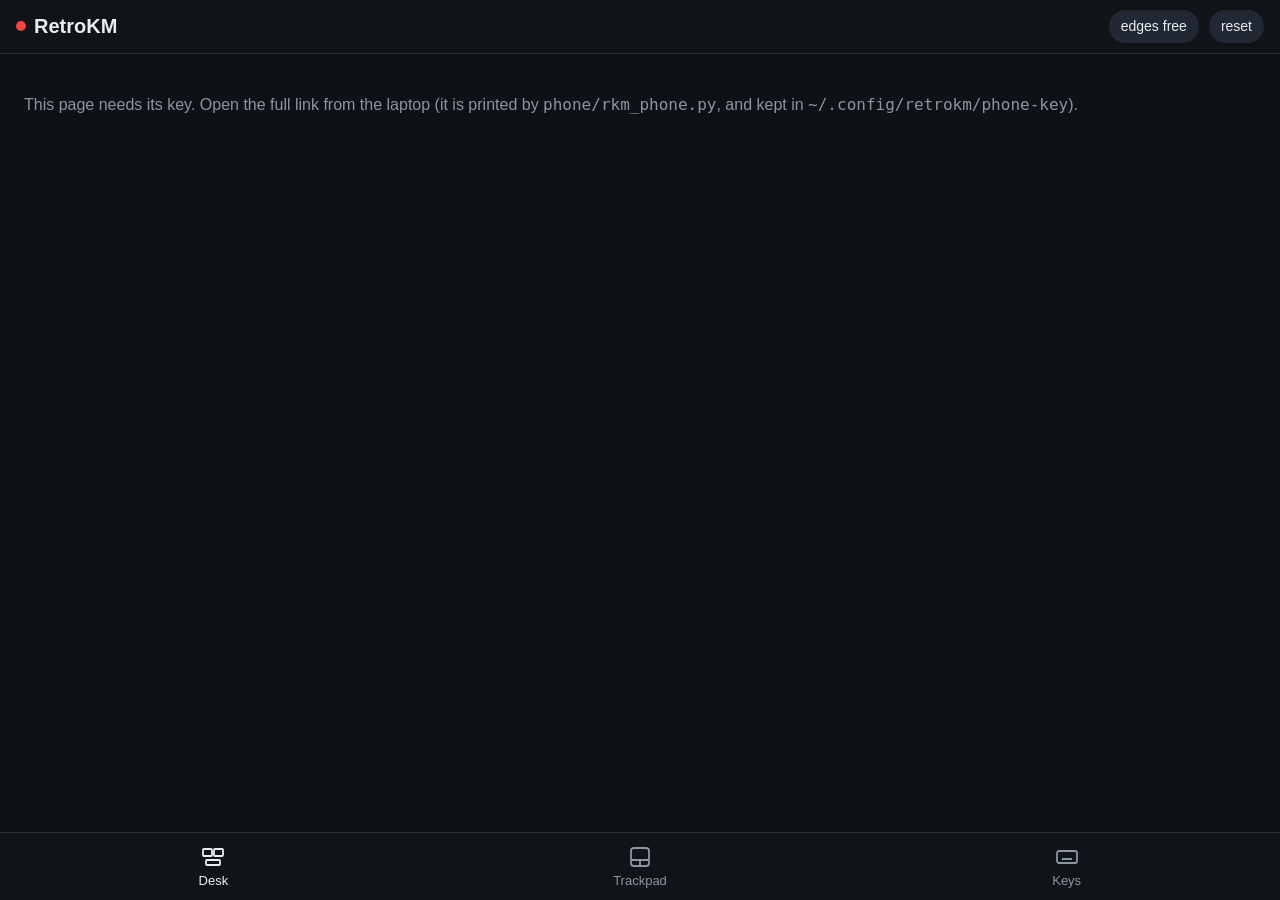
==== phone/index.html @ ae019ad3 "Phone page: desk, trackpad and keys from a phone (port 24855) Co-Authored-By: Claude Opus 5.5 <norep" ====
<!doctype html>
<html lang="en">
<head>
<meta charset="utf-8">
<meta name="viewport" content="width=device-width, initial-scale=1, viewport-fit=cover, user-scalable=no">
<meta name="apple-mobile-web-app-capable" content="yes">
<meta name="mobile-web-app-capable" content="yes">
<meta name="apple-mobile-web-app-status-bar-style" content="black-translucent">
<meta name="apple-mobile-web-app-title" content="RetroKM">
<meta name="theme-color" content="#0e1116">
<link rel="apple-touch-icon" href="/icon.png">
<link id="manifest" rel="manifest" href="/manifest.json">
<title>RetroKM</title>
<style>
:root {
  --bg: #0e1116; --card: #181d25; --card2: #212833; --line: #2b323c;
  --text: #e8edf3; --muted: #8b95a3; --accent: #3b82f6; --ok: #22c55e;
  --bad: #ef4444; --warn: #fbbf24;
  --safe-t: env(safe-area-inset-top); --safe-b: env(safe-area-inset-bottom);
}
* { box-sizing: border-box; -webkit-tap-highlight-color: transparent; }
html, body { margin: 0; height: 100%; background: var(--bg); color: var(--text);
  font: 16px/1.35 -apple-system, BlinkMacSystemFont, "Segoe UI", Roboto, sans-serif;
  -webkit-user-select: none; user-select: none; overscroll-behavior: none; }
body { display: flex; flex-direction: column; }
button { font: inherit; color: inherit; border: 0; background: var(--card2);
  border-radius: 12px; padding: 10px 14px; cursor: pointer; }
button:active { filter: brightness(1.35); }
button:disabled { opacity: .4; }

header { padding: calc(var(--safe-t) + 10px) 16px 10px; display: flex; align-items: center;
  gap: 10px; border-bottom: 1px solid var(--line); background: #101419; }
header h1 { font-size: 20px; margin: 0; flex: 1; display: flex; align-items: center; gap: 8px; }
.dot { width: 10px; height: 10px; border-radius: 50%; background: var(--bad); flex: none; }
.dot.on { background: var(--ok); }
.chip { font-size: 14px; padding: 7px 12px; border-radius: 999px; }
.chip.lock-on { background: #3b2f14; color: var(--warn); }

main { flex: 1; overflow-y: auto; -webkit-overflow-scrolling: touch; }
.page { display: none; padding: 14px 16px 20px; }
.page.show { display: block; }
#pad.show { display: flex; flex-direction: column; height: 100%; padding-bottom: 12px; }
h2 { font-size: 13px; text-transform: uppercase; letter-spacing: .06em; color: var(--muted);
  margin: 18px 2px 8px; font-weight: 600; }
h2:first-child { margin-top: 2px; }

.focusbar { display: flex; align-items: center; gap: 10px; background: var(--card);
  border-radius: 14px; padding: 12px 14px; }
.focusbar .swatch { width: 14px; height: 14px; border-radius: 4px; }
.focusbar b { font-size: 18px; }

.grid { display: grid; grid-template-columns: repeat(auto-fill, minmax(148px, 1fr)); gap: 10px; }
.card { background: var(--card); border-radius: 14px; padding: 12px; border: 2px solid transparent;
  display: flex; flex-direction: column; gap: 6px; text-align: left; }
.card.focus { border-color: var(--ok); }
.card .top { display: flex; align-items: center; gap: 8px; }
.card .name { font-weight: 600; overflow: hidden; text-overflow: ellipsis; white-space: nowrap; }
.card .sub { font-size: 13px; color: var(--muted); }
.card.off .name { color: var(--muted); }
.stat { display: inline-flex; align-items: center; gap: 5px; }
.stat i { width: 7px; height: 7px; border-radius: 50%; background: #59606b; }
.stat i.on { background: var(--ok); }

.mon { display: flex; flex-direction: column; align-items: center; gap: 4px; }
.screen { width: 100%; aspect-ratio: 16 / 9; border-radius: 6px; border: 3px solid #3a4250;
  display: flex; align-items: center; justify-content: center; text-align: center;
  font-size: 13px; padding: 4px; background: #0b0e12; overflow: hidden; }
.screen.r43 { aspect-ratio: 4 / 3; }

/* sheets */
#veil { position: fixed; inset: 0; background: rgba(0,0,0,.5); display: none; z-index: 10; }
#veil.show { display: block; }
#sheet { position: fixed; left: 0; right: 0; bottom: 0; z-index: 11; background: #151a21;
  border-radius: 18px 18px 0 0; padding: 8px 16px calc(var(--safe-b) + 16px);
  transform: translateY(105%); transition: transform .2s ease; max-height: 80vh; overflow-y: auto; }
#sheet.show { transform: none; }
#sheet .grab { width: 40px; height: 5px; border-radius: 3px; background: #3a4250; margin: 0 auto 10px; }
#sheet h3 { margin: 4px 0 2px; font-size: 19px; }
#sheet p { margin: 0 0 12px; color: var(--muted); font-size: 14px; white-space: pre-line; }
.opts { display: flex; flex-direction: column; gap: 8px; }
.opts button { text-align: left; padding: 13px 14px; display: flex; align-items: center; gap: 10px; }
.opts button.cur { background: #1f4d3a; }
.opts button.danger { color: #fca5a5; }

/* trackpad */
#surface { flex: 1; min-height: 200px; background: var(--card); border-radius: 18px;
  border: 1px solid var(--line); position: relative; touch-action: none;
  display: flex; align-items: center; justify-content: center; color: #4b5563; font-size: 14px;
  text-align: center; padding: 20px; }
#surface.drag { border-color: var(--accent); }
.btnrow { display: grid; grid-template-columns: 1fr 1fr 1fr; gap: 8px; margin-top: 10px; }
.btnrow button { padding: 18px 0; touch-action: none; }
.btnrow button.held { background: var(--accent); }
.typerow { display: flex; gap: 8px; margin-top: 10px; }
#typer { flex: 1; font: inherit; color: var(--text); background: var(--card); border: 1px solid var(--line);
  border-radius: 12px; padding: 12px 14px; -webkit-user-select: text; user-select: text; }
.speed { display: flex; align-items: center; gap: 10px; margin-top: 10px; color: var(--muted); font-size: 14px; }
.speed input { flex: 1; }

/* keys */
.keys { display: grid; grid-template-columns: repeat(4, 1fr); gap: 8px; }
.keys.k6 { grid-template-columns: repeat(6, 1fr); }
.keys button { padding: 14px 0; font-size: 15px; }
.keys button.mod.on { background: var(--accent); }
.wide2 { grid-column: span 2; }

nav { display: flex; border-top: 1px solid var(--line); background: #101419;
  padding-bottom: var(--safe-b); }
nav button { flex: 1; background: none; border-radius: 0; padding: 12px 0 10px; color: var(--muted);
  font-size: 13px; display: flex; flex-direction: column; align-items: center; gap: 3px; }
nav button.cur { color: var(--text); }
nav svg { width: 24px; height: 24px; }

#toast { position: fixed; left: 50%; top: calc(var(--safe-t) + 64px); transform: translateX(-50%);
  background: #3b2f14; color: #fde68a; padding: 10px 16px; border-radius: 999px; font-size: 14px;
  z-index: 20; opacity: 0; transition: opacity .2s; pointer-events: none; max-width: 90vw; text-align: center; }
#toast.show { opacity: 1; }
#nokey { padding: 40px 24px; color: var(--muted); display: none; }
</style>
</head>
<body>
<header>
  <h1><span class="dot" id="hubdot"></span>RetroKM</h1>
  <button class="chip" id="lockbtn">edges free</button>
  <button class="chip" id="resetbtn">reset</button>
</header>

<main>
  <div id="nokey">This page needs its key. Open the full link from the laptop
    (it is printed by <code>phone/rkm_phone.py</code>, and kept in
    <code>~/.config/retrokm/phone-key</code>).</div>

  <section class="page show" id="desk">
    <h2>In control</h2>
    <div class="focusbar" id="focusbar"></div>
    <h2>Machines</h2>
    <div class="grid" id="machines"></div>
    <h2>Monitors</h2>
    <div class="grid" id="monitors"></div>
  </section>

  <section class="page" id="pad">
    <div id="surface">drag to move · tap to click<br>two fingers: tap to right-click, drag to scroll</div>
    <div class="btnrow">
      <button data-btn="1">Left</button><button data-btn="3">Middle</button><button data-btn="2">Right</button>
    </div>
    <div class="typerow">
      <input id="typer" placeholder="type here…" autocomplete="off" autocorrect="off"
             autocapitalize="off" spellcheck="false" enterkeyhint="send">
    </div>
    <div class="speed">speed <input type="range" id="speed" min="0.5" max="4" step="0.1" value="1.8"></div>
  </section>

  <section class="page" id="keyspage">
    <h2>Hold for the next key</h2>
    <div class="keys">
      <button class="mod" data-mod="leftctrl">Ctrl</button><button class="mod" data-mod="leftalt">Alt</button>
      <button class="mod" data-mod="leftshift">Shift</button><button class="mod" data-mod="leftmeta">Win</button>
    </div>
    <h2>Keys</h2>
    <div class="keys">
      <button data-key="esc">Esc</button><button data-key="tab">Tab</button>
      <button data-key="backspace">⌫</button><button data-key="enter">Enter</button>
      <button data-key="insert">Ins</button><button data-key="home">Home</button>
      <button data-key="pageup">PgUp</button><button data-key="delete">Del</button>
      <button data-key="printscreen">PrtSc</button><button data-key="end">End</button>
      <button data-key="pagedown">PgDn</button><button data-key="space">Space</button>
      <span></span><button data-key="up">↑</button><span></span><span></span>
      <button data-key="left">←</button><button data-key="down">↓</button><button data-key="right">→</button><span></span>
    </div>
    <h2>Function keys</h2>
    <div class="keys k6" id="fkeys"></div>
    <h2>Combos</h2>
    <div class="keys">
      <button class="wide2" data-combo="ctrl+alt+delete">Ctrl+Alt+Del</button>
      <button class="wide2" data-combo="alt+tab">Alt+Tab</button>
      <button data-combo="ctrl+c">Copy</button><button data-combo="ctrl+v">Paste</button>
      <button data-combo="ctrl+z">Undo</button><button data-combo="alt+f4">Alt+F4</button>
    </div>
  </section>
</main>

<nav>
  <button class="cur" data-page="desk"><svg viewBox="0 0 24 24" fill="none" stroke="currentColor" stroke-width="1.8"><rect x="2" y="4" width="9" height="7" rx="1"/><rect x="13" y="4" width="9" height="7" rx="1"/><rect x="5" y="15" width="14" height="5" rx="1"/></svg>Desk</button>
  <button data-page="pad"><svg viewBox="0 0 24 24" fill="none" stroke="currentColor" stroke-width="1.8"><rect x="3" y="3" width="18" height="18" rx="3"/><path d="M3 15h18M12 15v6"/></svg>Trackpad</button>
  <button data-page="keyspage"><svg viewBox="0 0 24 24" fill="none" stroke="currentColor" stroke-width="1.8"><rect x="2" y="6" width="20" height="12" rx="2"/><path d="M6 10h.01M10 10h.01M14 10h.01M18 10h.01M7 14h10"/></svg>Keys</button>
</nav>

<div id="veil"></div>
<div id="sheet"><div class="grab"></div><div id="sheetbody"></div></div>
<div id="toast"></div>

<script>
"use strict";
const $ = (s) => document.querySelector(s);
const key = new URLSearchParams(location.search).get("k") || "";
$("#manifest").href = "/manifest.json?k=" + encodeURIComponent(key);

let ws = null, lay = null, hubUp = false, toastT = 0;

function toast(s) {
  const t = $("#toast");
  t.textContent = s; t.classList.add("show");
  clearTimeout(toastT); toastT = setTimeout(() => t.classList.remove("show"), 2600);
}
function send(line) {
  if (ws && ws.readyState === 1) { ws.send(line); return true; }
  toast("not connected"); return false;
}
function connect() {
  if (!key) { $("#nokey").style.display = "block"; $("#desk").classList.remove("show"); return; }
  ws = new WebSocket((location.protocol === "https:" ? "wss://" : "ws://") + location.host +
                     "/ws?k=" + encodeURIComponent(key));
  ws.onmessage = (e) => {
    const m = JSON.parse(e.data);
    if (m.layout) { lay = m.layout; hubUp = true; render(); }
    if ("hub" in m) { hubUp = m.hub; render(); }
    if (m.error) toast(m.error);
  };
  ws.onclose = () => { hubUp = false; render(); setTimeout(connect, 1500); };
}
// a phone that slept: reconnect at once
document.addEventListener("visibilitychange", () => {
  if (!document.hidden && (!ws || ws.readyState > 1)) connect();
});

const hex = (c) => "#" + ((c >>> 0) & 0xFFFFFF).toString(16).padStart(6, "0");
const screenBy = (n) => lay && lay.screens.find((s) => s.name === n);
const labelOf = (n) => { const s = screenBy(n); return s ? s.label : n; };
const monLabel = (m) => m.label || m.name;
const esc = (s) => String(s).replace(/[&<>"]/g, (c) => ({"&": "&amp;", "<": "&lt;", ">": "&gt;", '"': "&quot;"}[c]));

function render() {
  $("#hubdot").classList.toggle("on", hubUp && !!lay);
  if (!lay) {
    $("#focusbar").innerHTML = '<span class="sub">waiting for the hub…</span>';
    return;
  }
  const lb = $("#lockbtn");
  lb.textContent = lay.locked ? "edges locked" : "edges free";
  lb.classList.toggle("lock-on", !!lay.locked);

  const a = screenBy(lay.active);
  $("#focusbar").innerHTML = a
    ? `<span class="swatch" style="background:${hex(a.color)}"></span><b>${esc(a.label)}</b>`
    : `<span class="sub">nobody has the keyboard</span>`;

  $("#machines").innerHTML = lay.screens.map((s, i) => {
    const where = lay.monitors.filter((m) => m.shows === s.name).map(monLabel);
    const st = s.ready ? "online" : (s.agent ? "offline" : "no link");
    return `<button class="card ${s.name === lay.active ? "focus" : ""} ${s.ready ? "" : "off"}" data-scr="${i}">
      <div class="top"><span class="swatch" style="width:12px;height:12px;border-radius:4px;flex:none;background:${hex(s.color)}"></span>
      <span class="name">${esc(s.label)}</span></div>
      <div class="sub"><span class="stat"><i class="${s.ready ? "on" : ""}"></i>${st}</span></div>
      <div class="sub">${where.length ? "on " + esc(where.join(", ")) : "&nbsp;"}</div></button>`;
  }).join("");

  const mons = [...lay.monitors].sort((x, y) => x.capture - y.capture || x.row - y.row || x.col - y.col);
  $("#monitors").innerHTML = mons.map((m) => {
    const s = screenBy(m.shows);
    const col = s ? hex(s.color) : "#3a4250";
    const what = m.sharedOn ? labelOf(m.shared) : (s ? s.label : "off");
    const sub = m.fixed ? "built in" : m.capture ? "capture · out " + m.output : "out " + m.output + (m.shared ? " · shared" : "");
    return `<button class="card mon" data-mon="${esc(m.name)}">
      <div class="screen ${m.aw === 4 ? "r43" : ""}" style="border-color:${col};color:${s || m.sharedOn ? "var(--text)" : "var(--muted)"}">${esc(what)}</div>
      <div class="name">${esc(monLabel(m))}</div><div class="sub">${esc(sub)}</div></button>`;
  }).join("");
}

/* ---- sheets ---- */
function openSheet(html, wire) {
  $("#sheetbody").innerHTML = html;
  $("#veil").classList.add("show"); $("#sheet").classList.add("show");
  $("#sheetbody").querySelectorAll("[data-cmd]").forEach((b) =>
    b.addEventListener("click", () => { send(b.dataset.cmd); closeSheet(); }));
  if (wire) wire();
}
function closeSheet() { $("#veil").classList.remove("show"); $("#sheet").classList.remove("show"); }
$("#veil").addEventListener("click", closeSheet);

function machineSheet(s) {
  const opts = [];
  if (s.ready && s.name !== lay.active) opts.push(`<button data-cmd="goto ${s.name}">Take control of it</button>`);
  else if (s.name === lay.active) opts.push(`<button class="cur" disabled>In control now</button>`);
  if (s.input) for (const m of lay.monitors) {
    if (m.fixed || m.capture) continue;
    const on = m.shows === s.name && !m.sharedOn;
    opts.push(`<button class="${on ? "cur" : ""}" data-cmd="tie ${s.name} ${m.name}">Show on ${esc(monLabel(m))}</button>`);
  }
  openSheet(`<h3>${esc(s.label)}</h3><p>${esc(s.about || "")}</p><div class="opts">${opts.join("") ||
    '<p>Nothing to do with it from here.</p>'}</div>`);
}

function monitorSheet(m) {
  const opts = [];
  if (m.fixed) {
    opts.push(`<button data-cmd="goto ${m.fixed}">Take control of ${esc(labelOf(m.fixed))}</button>`);
  } else {
    if (m.shared) {
      opts.push(`<button class="${m.sharedOn ? "cur" : ""}" data-cmd="share ${m.name} on">Its own input: ${esc(labelOf(m.shared))}</button>`);
      opts.push(`<button class="${m.sharedOn ? "" : "cur"}" data-cmd="share ${m.name} off">The switcher's input</button>`);
    }
    for (const s of lay.screens) {
      if (!s.input) continue;
      const on = m.shows === s.name && !m.sharedOn;
      opts.push(`<button class="${on ? "cur" : ""}" data-cmd="tie ${s.name} ${m.name}">
        <span class="swatch" style="width:12px;height:12px;border-radius:4px;background:${hex(s.color)}"></span>${esc(s.label)}</button>`);
    }
    opts.push(`<button class="danger" data-cmd="untie ${m.name}">Nothing (no signal)</button>`);
  }
  const shows = m.sharedOn ? labelOf(m.shared) : (m.shows ? labelOf(m.shows) : "nothing");
  openSheet(`<h3>${esc(monLabel(m))}</h3><p>showing ${esc(shows)}</p><div class="opts">${opts.join("")}</div>`);
}

$("#machines").addEventListener("click", (e) => {
  const c = e.target.closest("[data-scr]"); if (c && lay) machineSheet(lay.screens[+c.dataset.scr]);
});
$("#monitors").addEventListener("click", (e) => {
  const c = e.target.closest("[data-mon]");
  if (c && lay) monitorSheet(lay.monitors.find((m) => m.name === c.dataset.mon));
});
$("#lockbtn").addEventListener("click", () => send("lock"));
$("#resetbtn").addEventListener("click", () => openSheet(
  `<h3>Reset the KVM?</h3><p>The hub starts over: screens blink, the keyboard and mouse drop for a few seconds, and every machine reconnects.</p>
   <div class="opts"><button class="danger" data-cmd="reset">Reset</button></div>`));

/* ---- tabs ---- */
document.querySelectorAll("nav button").forEach((b) => b.addEventListener("click", () => {
  document.querySelectorAll("nav button").forEach((x) => x.classList.toggle("cur", x === b));
  document.querySelectorAll(".page").forEach((p) => p.classList.toggle("show", p.id === b.dataset.page));
}));

/* ---- trackpad ---- */
const surf = $("#surface");
const pts = new Map();
let gesture = null, accX = 0, accY = 0, wheelAcc = 0, flushT = 0, lastTap = 0, dragHold = false;
let speed = 1.8;
try { speed = +localStorage.getItem("rkm-speed") || 1.8; } catch (e) {}
$("#speed").value = speed;
$("#speed").addEventListener("input", (e) => {
  speed = +e.target.value; try { localStorage.setItem("rkm-speed", speed); } catch (e2) {}
});

function flush() {
  flushT = 0;
  const out = [];
  const dx = Math.trunc(accX), dy = Math.trunc(accY);
  if (dx || dy) { out.push(`rel ${dx} ${dy}`); accX -= dx; accY -= dy; }
  const w = Math.trunc(wheelAcc / 120) * 120;
  if (w) { out.push(`wheel ${w}`); wheelAcc -= w; }
  if (out.length) send(out.join("\n"));
}
const queue = () => { if (!flushT) flushT = setTimeout(flush, 16); };
const click = (b) => send(`btn ${b} 1\nbtn ${b} 0`);

surf.addEventListener("pointerdown", (e) => {
  try { surf.setPointerCapture(e.pointerId); } catch (err) {}
  pts.set(e.pointerId, {x: e.clientX, y: e.clientY});
  const now = performance.now();
  if (pts.size === 1) {
    // a tap then a quick press again: hold the left button and drag
    dragHold = now - lastTap < 300;
    if (dragHold) { send("btn 1 1"); surf.classList.add("drag"); }
    gesture = {t: now, moved: 0, fingers: 1};
  } else if (gesture) gesture.fingers = Math.max(gesture.fingers, pts.size);
});
surf.addEventListener("pointermove", (e) => {
  const p = pts.get(e.pointerId); if (!p) return;
  const dx = e.clientX - p.x, dy = e.clientY - p.y;
  p.x = e.clientX; p.y = e.clientY;
  if (gesture) gesture.moved += Math.abs(dx) + Math.abs(dy);
  if (pts.size === 1) {
    const mag = Math.hypot(dx, dy), g = speed * (1 + Math.min(mag, 25) / 12);
    accX += dx * g; accY += dy * g;
  } else if (pts.size === 2) {
    wheelAcc += dy * 3;   // two fingers (each counts): ~20 px per notch, content follows the fingers
  }
  queue();
});
function up(e) {
  if (!pts.has(e.pointerId)) return;
  pts.delete(e.pointerId);
  if (pts.size) return;
  const g = gesture; gesture = null;
  if (dragHold) { send("btn 1 0"); dragHold = false; surf.classList.remove("drag"); lastTap = 0; return; }
  if (g && g.moved < 12 && performance.now() - g.t < 280) {
    click(g.fingers >= 2 ? 2 : 1);
    lastTap = g.fingers === 1 ? performance.now() : 0;
  }
}
surf.addEventListener("pointerup", up);
surf.addEventListener("pointercancel", up);

document.querySelectorAll(".btnrow button").forEach((b) => {
  const n = b.dataset.btn;
  b.addEventListener("pointerdown", (e) => { try { b.setPointerCapture(e.pointerId); } catch (err) {} b.classList.add("held"); send(`btn ${n} 1`); });
  const rel = () => { if (b.classList.contains("held")) { b.classList.remove("held"); send(`btn ${n} 0`); } };
  b.addEventListener("pointerup", rel); b.addEventListener("pointercancel", rel);
});

/* typing: every keystroke goes straight through; the field stays empty */
const typer = $("#typer");
typer.addEventListener("beforeinput", (e) => {
  e.preventDefault();
  if (e.inputType === "insertText" || e.inputType === "insertReplacementText") {
    if (e.data) send("text " + e.data);
  } else if (e.inputType === "deleteContentBackward") {
    send("key backspace 1\nkey backspace 0");
  } else if (e.inputType === "insertLineBreak" || e.inputType === "insertParagraph") {
    send("key enter 1\nkey enter 0");
  }
});
typer.addEventListener("keydown", (e) => {
  if (e.key === "Enter") { e.preventDefault(); send("key enter 1\nkey enter 0"); }
});
typer.addEventListener("input", () => { if (typer.value) { send("text " + typer.value); typer.value = ""; } });

/* ---- keys ---- */
const fk = $("#fkeys");
for (let i = 1; i <= 12; i++) fk.insertAdjacentHTML("beforeend", `<button data-key="f${i}">F${i}</button>`);
const mods = new Set();
document.querySelectorAll("[data-mod]").forEach((b) => b.addEventListener("click", () => {
  const m = b.dataset.mod;
  if (mods.has(m)) mods.delete(m); else mods.add(m);
  b.classList.toggle("on", mods.has(m));
}));
document.addEventListener("click", (e) => {
  const k = e.target.closest("[data-key]"), c = e.target.closest("[data-combo]");
  if (k) {
    const ms = [...mods], lines = [];
    ms.forEach((m) => lines.push(`key ${m} 1`));
    lines.push(`key ${k.dataset.key} 1`, `key ${k.dataset.key} 0`);
    ms.reverse().forEach((m) => lines.push(`key ${m} 0`));
    send(lines.join("\n"));
    mods.clear(); document.querySelectorAll("[data-mod]").forEach((b) => b.classList.remove("on"));
  } else if (c) send("combo " + c.dataset.combo);
});

render();
connect();
</script>
</body>
</html>
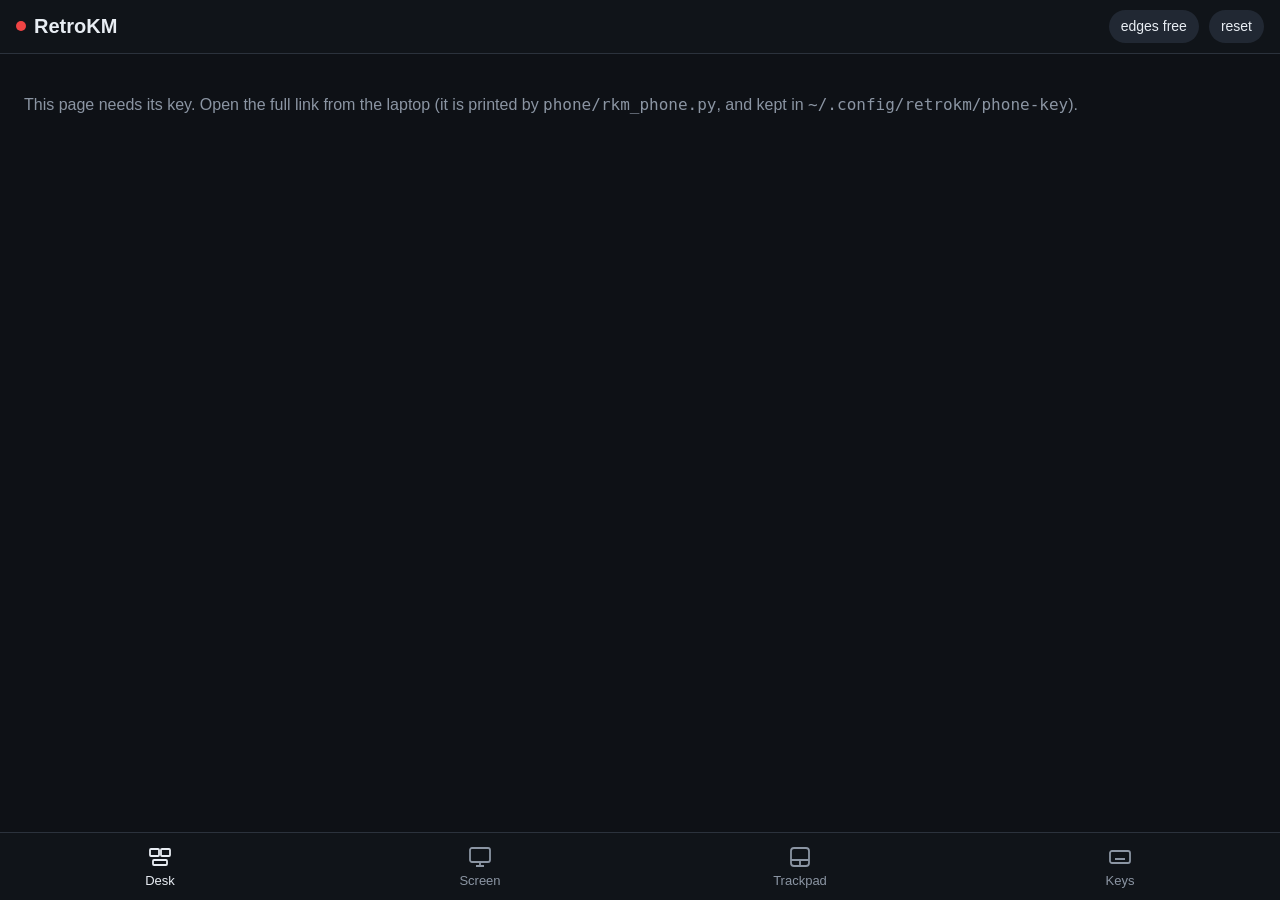
==== commit b7cc3a37: "Phone page: a screen view of the laptop (tap to click, pinch to zoom) Hub: warp <x> <y> on the contr" ====
--- a/phone/index.html
+++ b/phone/index.html
@@ -111,6 +111,23 @@
 nav button.cur { color: var(--text); }
 nav svg { width: 24px; height: 24px; }
 
+/* screen view */
+#screen.show { display: flex; flex-direction: column; height: 100%; padding: 10px 0 0; }
+.sbar { display: flex; gap: 6px; padding: 0 12px 8px; align-items: center; overflow-x: auto; }
+.sbar button { padding: 8px 12px; font-size: 14px; white-space: nowrap; }
+.sbar button.cur { background: var(--accent); }
+.sbar .gap { flex: 1; }
+#view { flex: 1; position: relative; overflow: hidden; background: #000; touch-action: none; }
+#view img:not([src]) { visibility: hidden; }
+#view img { position: absolute; left: 0; top: 0; transform-origin: 0 0; pointer-events: none;
+  -webkit-user-drag: none; image-rendering: auto; }
+#view .msg { position: absolute; inset: 0; display: flex; align-items: center; justify-content: center;
+  color: var(--muted); font-size: 14px; text-align: center; padding: 20px; }
+#screen .typerow { padding: 0 12px 10px; margin-top: 8px; display: none; }
+#screen .typerow.show { display: flex; }
+#tapmark { position: absolute; width: 28px; height: 28px; margin: -14px 0 0 -14px; border-radius: 50%;
+  border: 2px solid var(--accent); opacity: 0; pointer-events: none; transition: opacity .35s; }
+
 #toast { position: fixed; left: 50%; top: calc(var(--safe-t) + 64px); transform: translateX(-50%);
   background: #3b2f14; color: #fde68a; padding: 10px 16px; border-radius: 999px; font-size: 14px;
   z-index: 20; opacity: 0; transition: opacity .2s; pointer-events: none; max-width: 90vw; text-align: center; }
@@ -137,6 +154,19 @@
     <div class="grid" id="machines"></div>
     <h2>Monitors</h2>
     <div class="grid" id="monitors"></div>
+  </section>
+
+  <section class="page" id="screen">
+    <div class="sbar" id="sbar">
+      <span class="gap"></span>
+      <button data-wheel="360">▲</button><button data-wheel="-360">▼</button>
+      <button id="kbtoggle">⌨</button>
+    </div>
+    <div id="view"><img id="shot" alt=""><div id="tapmark"></div><div class="msg" id="viewmsg">connecting…</div></div>
+    <div class="typerow" id="typerow2">
+      <input id="typer2" placeholder="type into the laptop…" autocomplete="off" autocorrect="off"
+             autocapitalize="off" spellcheck="false" enterkeyhint="send">
+    </div>
   </section>
 
   <section class="page" id="pad">
@@ -182,6 +212,7 @@
 
 <nav>
   <button class="cur" data-page="desk"><svg viewBox="0 0 24 24" fill="none" stroke="currentColor" stroke-width="1.8"><rect x="2" y="4" width="9" height="7" rx="1"/><rect x="13" y="4" width="9" height="7" rx="1"/><rect x="5" y="15" width="14" height="5" rx="1"/></svg>Desk</button>
+  <button data-page="screen"><svg viewBox="0 0 24 24" fill="none" stroke="currentColor" stroke-width="1.8"><rect x="2" y="3" width="20" height="14" rx="2"/><path d="M8 21h8M12 17v4"/></svg>Screen</button>
   <button data-page="pad"><svg viewBox="0 0 24 24" fill="none" stroke="currentColor" stroke-width="1.8"><rect x="3" y="3" width="18" height="18" rx="3"/><path d="M3 15h18M12 15v6"/></svg>Trackpad</button>
   <button data-page="keyspage"><svg viewBox="0 0 24 24" fill="none" stroke="currentColor" stroke-width="1.8"><rect x="2" y="6" width="20" height="12" rx="2"/><path d="M6 10h.01M10 10h.01M14 10h.01M18 10h.01M7 14h10"/></svg>Keys</button>
 </nav>
@@ -328,6 +359,7 @@
 document.querySelectorAll("nav button").forEach((b) => b.addEventListener("click", () => {
   document.querySelectorAll("nav button").forEach((x) => x.classList.toggle("cur", x === b));
   document.querySelectorAll(".page").forEach((p) => p.classList.toggle("show", p.id === b.dataset.page));
+  screenShown(b.dataset.page === "screen");
 }));
 
 /* ---- trackpad ---- */
@@ -399,21 +431,23 @@
 });
 
 /* typing: every keystroke goes straight through; the field stays empty */
-const typer = $("#typer");
+function typingBox(typer, sendTo) {
 typer.addEventListener("beforeinput", (e) => {
   e.preventDefault();
   if (e.inputType === "insertText" || e.inputType === "insertReplacementText") {
-    if (e.data) send("text " + e.data);
+    if (e.data) sendTo("text " + e.data);
   } else if (e.inputType === "deleteContentBackward") {
-    send("key backspace 1\nkey backspace 0");
+    sendTo("key backspace 1\nkey backspace 0");
   } else if (e.inputType === "insertLineBreak" || e.inputType === "insertParagraph") {
-    send("key enter 1\nkey enter 0");
+    sendTo("key enter 1\nkey enter 0");
   }
 });
 typer.addEventListener("keydown", (e) => {
-  if (e.key === "Enter") { e.preventDefault(); send("key enter 1\nkey enter 0"); }
-});
-typer.addEventListener("input", () => { if (typer.value) { send("text " + typer.value); typer.value = ""; } });
+  if (e.key === "Enter") { e.preventDefault(); sendTo("key enter 1\nkey enter 0"); }
+});
+typer.addEventListener("input", () => { if (typer.value) { sendTo("text " + typer.value); typer.value = ""; } });
+}
+typingBox($("#typer"), send);
 
 /* ---- keys ---- */
 const fk = $("#fkeys");
@@ -436,6 +470,160 @@
   } else if (c) send("combo " + c.dataset.combo);
 });
 
+/* ---- screen view: the laptop's monitors, one at a time ---- */
+const view = $("#view"), shot = $("#shot"), vmsg = $("#viewmsg");
+let sws = null, mons = [], monIdx = 0, sOn = false, waiting = false, shotUrl = null;
+let fit = {k: 1, w: 0, h: 0}, z = 1, tx = 0, ty = 0;
+try { monIdx = +localStorage.getItem("rkm-mon") || 0; } catch (e) {}
+
+function ssend(line) { if (sws && sws.readyState === 1) sws.send(line); }
+function screenShown(on) {
+  sOn = on;
+  if (on && (!sws || sws.readyState > 1)) screenConnect();
+  if (on) { layoutView(); askFrame(); }
+}
+function screenConnect() {
+  if (!key) return;
+  vmsg.textContent = "connecting…"; vmsg.style.display = "flex";
+  sws = new WebSocket((location.protocol === "https:" ? "wss://" : "ws://") + location.host +
+                      "/screen?k=" + encodeURIComponent(key));
+  sws.binaryType = "blob";
+  waiting = false;
+  sws.onopen = () => askFrame();
+  sws.onmessage = (e) => {
+    if (typeof e.data !== "string") {             // a frame
+      const url = URL.createObjectURL(e.data);
+      shot.onload = () => {
+        if (shotUrl) URL.revokeObjectURL(shotUrl);
+        shotUrl = url; vmsg.style.display = "none";
+        waiting = false; setTimeout(askFrame, 20);
+      };
+      shot.src = url;
+      return;
+    }
+    const m = JSON.parse(e.data);
+    if (m.mons) { mons = m.mons; if (monIdx >= mons.length) monIdx = 0; drawMonButtons(); layoutView(); askFrame(); }
+    if (m.same) { waiting = false; setTimeout(askFrame, 120); }
+    if (m.error) { toast(m.error); waiting = false; setTimeout(askFrame, 1000); }
+  };
+  sws.onclose = () => { waiting = false; if (sOn) setTimeout(screenConnect, 1500); };
+}
+function askFrame() {
+  if (!sOn || waiting || document.hidden || !sws || sws.readyState !== 1 || !mons.length) return;
+  const m = mons[monIdx];
+  const want = Math.min(m.w, Math.round(fit.w * z * Math.min(devicePixelRatio || 1, 2)));
+  waiting = true;
+  ssend(`frame ${monIdx} ${Math.max(320, want)} ${z > 1.5 ? 70 : 55}`);
+}
+function drawMonButtons() {
+  const bar = $("#sbar");
+  bar.querySelectorAll("[data-mon-i]").forEach((b) => b.remove());
+  const gap = bar.querySelector(".gap");
+  mons.forEach((m, i) => {
+    const b = document.createElement("button");
+    b.dataset.monI = i;
+    b.textContent = i === 0 && mons.length > 1 ? "Left" : i === mons.length - 1 && mons.length > 1 ? "Right" : m.name;
+    if (mons.length > 2) b.textContent = m.name;
+    b.className = i === monIdx ? "cur" : "";
+    b.addEventListener("click", () => {
+      monIdx = i; try { localStorage.setItem("rkm-mon", i); } catch (e) {}
+      drawMonButtons(); z = 1; layoutView(); waiting = false; askFrame();
+    });
+    bar.insertBefore(b, gap);
+  });
+}
+function layoutView() {
+  if (!mons.length) return;
+  const m = mons[monIdx], vw = view.clientWidth, vh = view.clientHeight;
+  if (!vw || !vh) return;
+  const k = Math.min(vw / m.w, vh / m.h);
+  fit = {k, w: m.w * k, h: m.h * k};
+  shot.style.width = fit.w + "px"; shot.style.height = fit.h + "px";
+  clampPan(); place();
+}
+function clampPan() {
+  const vw = view.clientWidth, vh = view.clientHeight, w = fit.w * z, h = fit.h * z;
+  tx = w <= vw ? (vw - w) / 2 : Math.min(0, Math.max(vw - w, tx));
+  ty = h <= vh ? (vh - h) / 2 : Math.min(0, Math.max(vh - h, ty));
+}
+function place() { shot.style.transform = `translate(${tx}px, ${ty}px) scale(${z})`; }
+addEventListener("resize", layoutView);
+
+// a point on the view -> desktop pixels, or null off the picture
+function toDesk(px, py) {
+  const m = mons[monIdx]; if (!m) return null;
+  const bx = (px - tx) / z, by = (py - ty) / z;
+  if (bx < 0 || by < 0 || bx >= fit.w || by >= fit.h) return null;
+  return [Math.round(m.x + bx / fit.k), Math.round(m.y + by / fit.k)];
+}
+function mark(px, py) {
+  const t = $("#tapmark");
+  t.style.left = px + "px"; t.style.top = py + "px"; t.style.transition = "none"; t.style.opacity = 1;
+  requestAnimationFrame(() => { t.style.transition = ""; t.style.opacity = 0; });
+}
+function clickAt(px, py, btn) {
+  const d = toDesk(px, py); if (!d) return;
+  mark(px, py);
+  ssend(`warp ${d[0]} ${d[1]}\nbtn ${btn} 1\nbtn ${btn} 0`);
+  waiting = false; setTimeout(askFrame, 60);
+}
+
+// one finger: tap = click there, hold = right click, drag = pan (zoomed);
+// two fingers: pinch to zoom
+const vp = new Map();
+let vg = null;
+const rel = (e) => { const r = view.getBoundingClientRect(); return [e.clientX - r.left, e.clientY - r.top]; };
+view.addEventListener("pointerdown", (e) => {
+  try { view.setPointerCapture(e.pointerId); } catch (err) {}
+  vp.set(e.pointerId, rel(e));
+  if (vp.size === 1) {
+    const [x, y] = rel(e);
+    vg = {x, y, t: performance.now(), moved: 0, two: false, done: false};
+    vg.hold = setTimeout(() => { if (vg && !vg.moved && !vg.two) { vg.done = true; clickAt(x, y, 2); } }, 550);
+  } else if (vp.size === 2 && vg) {
+    vg.two = true; clearTimeout(vg.hold);
+    const [a, b] = [...vp.values()];
+    vg.d0 = Math.hypot(a[0] - b[0], a[1] - b[1]); vg.z0 = z;
+    vg.mx = (a[0] + b[0]) / 2; vg.my = (a[1] + b[1]) / 2; vg.tx0 = tx; vg.ty0 = ty;
+  }
+});
+view.addEventListener("pointermove", (e) => {
+  if (!vp.has(e.pointerId) || !vg) return;
+  const [x, y] = rel(e), [ox, oy] = vp.get(e.pointerId);
+  vp.set(e.pointerId, [x, y]);
+  if (vp.size === 1 && !vg.two) {
+    vg.moved += Math.abs(x - ox) + Math.abs(y - oy);
+    if (vg.moved > 8) { clearTimeout(vg.hold); if (z > 1) { tx += x - ox; ty += y - oy; clampPan(); place(); } }
+  } else if (vp.size === 2) {
+    const [a, b] = [...vp.values()];
+    const d = Math.hypot(a[0] - b[0], a[1] - b[1]), mx = (a[0] + b[0]) / 2, my = (a[1] + b[1]) / 2;
+    const nz = Math.max(1, Math.min(5, vg.z0 * d / vg.d0));
+    // keep the spot under the first midpoint under the fingers
+    tx = mx - (vg.mx - vg.tx0) * nz / vg.z0; ty = my - (vg.my - vg.ty0) * nz / vg.z0;
+    z = nz; clampPan(); place();
+  }
+});
+function vup(e) {
+  if (!vp.has(e.pointerId)) return;
+  vp.delete(e.pointerId);
+  if (vp.size || !vg) return;
+  const g = vg; vg = null; clearTimeout(g.hold);
+  if (g.two) { waiting = false; askFrame(); return; }   // sharper picture for the new zoom
+  if (!g.done && g.moved <= 8 && performance.now() - g.t < 550) clickAt(g.x, g.y, 1);
+}
+view.addEventListener("pointerup", vup);
+view.addEventListener("pointercancel", vup);
+
+document.querySelectorAll("[data-wheel]").forEach((b) =>
+  b.addEventListener("click", () => ssend("wheel " + b.dataset.wheel)));
+$("#kbtoggle").addEventListener("click", () => {
+  const r = $("#typerow2"); r.classList.toggle("show");
+  if (r.classList.contains("show")) $("#typer2").focus();
+  setTimeout(layoutView, 50);
+});
+typingBox($("#typer2"), ssend);
+document.addEventListener("visibilitychange", () => { if (!document.hidden && sOn) screenShown(true); });
+
 render();
 connect();
 </script>
